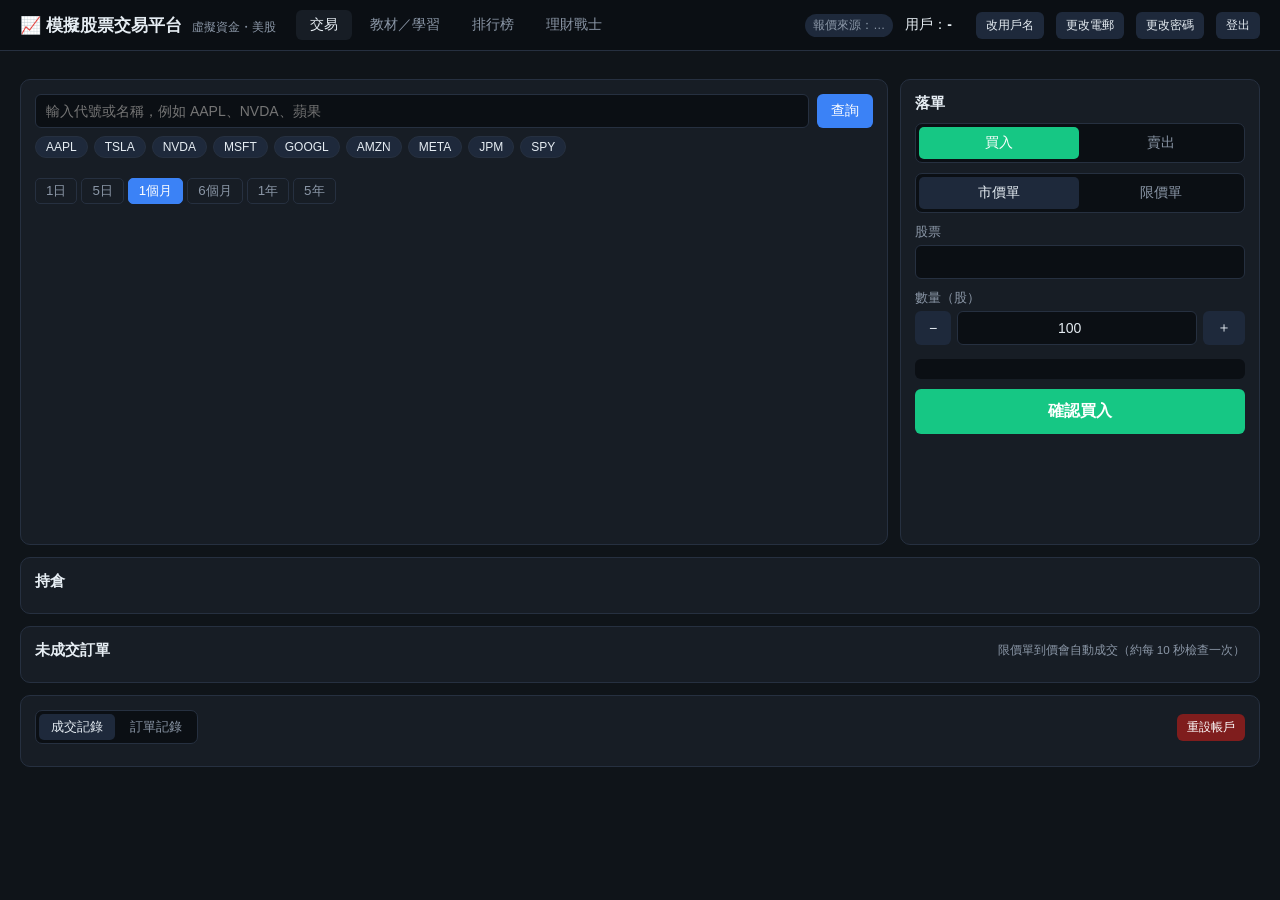
==== static/index.html @ ab20f43a "fix(learn): show random-draw as 7/bankSize (32) not 7/20" ====
<!doctype html>
<html lang="zh-Hant-HK">
<head>
<meta charset="utf-8">
<meta name="viewport" content="width=device-width, initial-scale=1">
<title>模擬股票交易平台</title>
<link rel="icon" href="data:,">
<link rel="stylesheet" href="/static/style.css?v=20261027d">
</head>
<body>
<header class="topbar">
  <div class="brand">📈 模擬股票交易平台 <span class="tag">虛擬資金・美股</span></div>
  <nav class="tabs">
    <a href="#trade" data-tab="trade" class="tab active">交易</a>
    <a href="#learn" data-tab="learn" class="tab">教材／學習</a>
    <a href="#leaderboard" data-tab="leaderboard" class="tab">排行榜</a>
    <a href="/fighter" class="tab">理財戰士</a>
  </nav>
  <div class="right">
    <span id="sourceBadge" class="badge">報價來源：…</span>
    <span class="user">用戶：<b id="userName">-</b> <span id="userEmail" class="muted"></span></span>
    <span class="user-id muted" id="userIdLabel"></span>
    <button id="changeNameBtn" class="btn ghost small">改用戶名</button>
    <button id="changeEmailBtn" class="btn ghost small">更改電郵</button>
    <button id="changePwBtn" class="btn ghost small">更改密碼</button>
    <button id="logoutBtn" class="btn ghost small">登出</button>
  </div>
</header>

<main>
<section id="tab-trade">
  <div class="cards" id="summaryCards"></div>

  <div class="grid2">
    <div class="panel">
      <div class="panel-head">
        <form id="searchForm" class="search">
          <div class="suggest-wrap">
            <input id="symbolInput" placeholder="輸入代號或名稱，例如 AAPL、NVDA、蘋果" autocomplete="off" aria-autocomplete="list" aria-controls="suggestBox" aria-expanded="false">
            <ul id="suggestBox" class="suggest-box hidden" role="listbox" aria-label="股票代號建議"></ul>
          </div>
          <button class="btn" type="submit">查詢</button>
        </form>
        <div class="chips" id="quickChips"></div>
      </div>
      <div id="quoteHead" class="quote-head"></div>
      <div class="ranges" id="ranges"></div>
      <div class="chart-wrap">
        <canvas id="chart"></canvas>
        <div id="chartTip" class="chart-tip hidden"></div>
        <div id="chartMsg" class="chart-msg"></div>
      </div>
    </div>

    <div class="panel">
      <h3>落單</h3>
      <form id="orderForm" class="order-form">
        <div class="seg" id="sideSeg">
          <button type="button" data-v="BUY" class="on buy">買入</button>
          <button type="button" data-v="SELL" class="sell">賣出</button>
        </div>
        <div class="seg" id="typeSeg">
          <button type="button" data-v="MARKET" class="on">市價單</button>
          <button type="button" data-v="LIMIT">限價單</button>
        </div>
        <label>股票<input id="oSymbol" readonly></label>
        <label>數量（股）
          <div class="qty">
            <button type="button" class="btn ghost" id="qtyMinus">−</button>
            <input id="oQty" type="number" min="1" step="1" value="100">
            <button type="button" class="btn ghost" id="qtyPlus">＋</button>
          </div>
          <small id="lotHint" class="muted"></small>
        </label>
        <label id="limitRow" class="hidden">限價<input id="oLimit" type="number" step="0.001" min="0"></label>
        <div class="est" id="estimate"></div>
        <button class="btn primary big" id="submitBtn">確認買入</button>
        <div id="orderMsg" class="msg"></div>
      </form>
    </div>
  </div>

  <div class="panel">
    <div class="panel-title"><h3>持倉</h3></div>
    <div class="table-wrap"><table id="posTable"></table></div>
  </div>

  <div class="panel">
    <div class="panel-title"><h3>未成交訂單</h3><small class="muted">限價單到價會自動成交（約每 10 秒檢查一次）</small></div>
    <div class="table-wrap"><table id="openTable"></table></div>
  </div>

  <div class="panel">
    <div class="panel-title">
      <div class="seg small" id="histSeg">
        <button type="button" data-v="trades" class="on">成交記錄</button>
        <button type="button" data-v="orders">訂單記錄</button>
      </div>
      <button id="resetBtn" class="btn danger small">重設帳戶</button>
    </div>
    <div class="table-wrap"><table id="histTable"></table></div>
  </div>
</section>


<section id="tab-learn" class="hidden">
  <div class="learn-layout">
    <div class="panel learn-main">
      <div class="panel-title">
        <h3 id="learnTitle">隨機練習</h3>
        <span class="badge" id="learnWeekBadge">基本面選股入門</span>
      </div>
      <div class="learn-subtabs seg small" id="learnSubtabs">
        <button type="button" data-learn="lesson" class="on">課文</button>
        <button type="button" data-learn="mc">小測</button>
        <button type="button" data-learn="status">合規／加成</button>
      </div>
      <div id="learnLesson" class="learn-pane md-body">載入中…</div>
      <div id="learnMc" class="learn-pane hidden"></div>
      <div id="learnStatus" class="learn-pane hidden"></div>
    </div>
    <aside class="panel learn-side">
      <h3>合規標的池</h3>
      <p class="muted small-text">撳代號去交易頁查價／落單。加成要持倉 ∩ 池內至少 1 隻並連續持有滿 7 日。</p>
      <div class="chips" id="learnUniverseChips"></div>
      <div class="learn-side-status" id="learnSideSummary"></div>
    </aside>
  </div>
</section>

<section id="tab-leaderboard" class="hidden">
  <div class="panel">
    <div class="panel-title"><h3>🏆 排行榜（按總回報率）</h3><button class="btn ghost small" id="lbRefresh">重新整理</button></div>
    <p class="muted" id="lbNote"></p>
    <div class="table-wrap"><table id="lbTable"></table></div>
  </div>
</section>
</main>

<div id="pwModal" class="modal hidden">
  <div class="modal-box">
    <h2 id="pwTitle">更改密碼</h2>
    <form id="pwForm" class="order-form">
      <label id="pwCurRow">現有密碼<input id="pwCur" type="password" autocomplete="current-password"></label>
      <label>新密碼<input id="pwNew" type="password" autocomplete="new-password" required minlength="8">
        <small class="muted">最少 8 個字；更改後其他裝置會被登出</small></label>
      <label>確認新密碼<input id="pwNew2" type="password" autocomplete="new-password" required minlength="8"></label>
      <div class="msg" id="pwMsg"></div>
      <div style="display:flex;gap:8px"><button type="button" class="btn ghost" id="pwCancel" style="flex:1">取消</button>
      <button class="btn primary" style="flex:1">確認更改</button></div>
    </form>
  </div>
</div>


<div id="nameModal" class="modal hidden">
  <div class="modal-box">
    <h2>更改用戶名</h2>
    <p class="muted">2–20 字，中英文／數字／_／-。用戶 ID 唔會變；排行榜同對戰會顯示新名。</p>
    <form id="nameForm" class="order-form">
      <label>新用戶名<input id="nmUser" autocomplete="username" required maxlength="20"></label>
      <div class="msg" id="nmMsg"></div>
      <div style="display:flex;gap:8px"><button type="button" class="btn ghost" id="nmCancel" style="flex:1">取消</button>
      <button class="btn primary" style="flex:1">確認更改</button></div>
    </form>
  </div>
</div>

<div id="emailModal" class="modal hidden">
  <div class="modal-box">
    <h2>更改電郵</h2>
    <p class="muted">要輸入現有密碼。未有電郵嘅帳戶設定咗之後先可以用「忘記密碼」。</p>
    <form id="emailForm" class="order-form">
      <label>現有密碼<input id="emPw" type="password" autocomplete="current-password" required></label>
      <label>新電郵<input id="emEmail" type="email" autocomplete="email" required maxlength="254"></label>
      <div class="msg" id="emMsg"></div>
      <div style="display:flex;gap:8px"><button type="button" class="btn ghost" id="emCancel" style="flex:1">取消</button>
      <button class="btn primary" style="flex:1">確認更改</button></div>
    </form>
  </div>
</div>


<div id="userViewModal" class="modal hidden" role="dialog" aria-modal="true" aria-labelledby="uvTitle">
  <div class="modal-box wide">
    <div class="panel-title" style="margin-bottom:12px">
      <h2 id="uvTitle" style="margin:0">用戶持倉</h2>
      <button type="button" class="btn ghost small" id="uvClose">關閉</button>
    </div>
    <p class="muted" id="uvSummary"></p>
    <h3 class="uv-h">持倉</h3>
    <div class="table-wrap"><table id="uvPosTable"></table></div>
    <h3 class="uv-h">成交紀錄</h3>
    <div class="table-wrap"><table id="uvTradeTable"></table></div>
  </div>
</div>

<div id="toast" class="toast hidden"></div>
<script src="/static/app.js?v=20261027d"></script>
<script src="/static/curriculum.js?v=20261027d"></script>
</body>
</html>
---- static/style.css ----
:root{--bg:#0f1419;--panel:#171d25;--line:#263040;--text:#e6edf3;--muted:#8b97a7;--up:#16c784;--down:#ea3943;--accent:#3b82f6;--warn:#f59e0b}
*{box-sizing:border-box}
body{margin:0;background:var(--bg);color:var(--text);font-family:-apple-system,"PingFang HK","Noto Sans CJK TC","Noto Sans TC","Microsoft JhengHei",sans-serif;font-size:14px}
.topbar{display:flex;align-items:center;gap:20px;padding:10px 20px;background:#0b0f14;border-bottom:1px solid var(--line);position:sticky;top:0;z-index:5;flex-wrap:wrap}
.brand{font-weight:700;font-size:17px}.tag{font-size:12px;color:var(--muted);font-weight:400;margin-left:6px}
.tabs{display:flex;gap:4px}.tab{color:var(--muted);text-decoration:none;padding:6px 14px;border-radius:6px}
.tab.active{background:var(--panel);color:var(--text)}
.right{margin-left:auto;display:flex;align-items:center;gap:12px}
.badge{font-size:12px;padding:3px 8px;border-radius:999px;background:#1e293b;color:var(--muted)}
.badge.live{background:rgba(22,199,132,.15);color:var(--up)}.badge.sim{background:rgba(245,158,11,.15);color:var(--warn)}
main{padding:16px 20px;max-width:1400px;margin:0 auto}
.cards{display:grid;grid-template-columns:repeat(auto-fit,minmax(260px,1fr));gap:12px;margin-bottom:12px}
.card{background:var(--panel);border:1px solid var(--line);border-radius:10px;padding:14px}
.card h4{margin:0 0 8px;color:var(--muted);font-weight:500;font-size:13px}
.card .big{font-size:22px;font-weight:700}
.kv{display:grid;grid-template-columns:auto 1fr;gap:3px 12px;font-size:13px}.kv span:nth-child(odd){color:var(--muted)}.kv span:nth-child(even){text-align:right}
.grid2{display:grid;grid-template-columns:1fr 360px;gap:12px}
@media(max-width:960px){.grid2{grid-template-columns:1fr}}
.panel{background:var(--panel);border:1px solid var(--line);border-radius:10px;padding:14px;margin-bottom:12px}
.panel h3{margin:0 0 10px;font-size:15px}
.panel-title{display:flex;align-items:center;justify-content:space-between;gap:10px;margin-bottom:8px}.panel-title h3{margin:0}
.search{display:flex;gap:8px;align-items:stretch;flex:1;min-width:220px}
.suggest-wrap{position:relative;flex:1;min-width:0}
.suggest-box{position:absolute;left:0;right:0;top:calc(100% + 4px);margin:0;padding:4px 0;list-style:none;background:#0b0f14;border:1px solid var(--line);border-radius:8px;max-height:280px;overflow:auto;z-index:15;box-shadow:0 8px 24px rgba(0,0,0,.45)}
.suggest-box li{padding:8px 12px;cursor:pointer;display:flex;justify-content:space-between;gap:12px;align-items:baseline}
.suggest-box li:hover,.suggest-box li.active{background:#1e293b}
.suggest-box .s-sym{font-weight:700}.suggest-box .s-name{color:var(--muted);font-size:12px;overflow:hidden;text-overflow:ellipsis;white-space:nowrap}
.suggest-box .s-mkt{font-size:11px;color:var(--muted);flex-shrink:0}
.panel-head{display:flex;flex-direction:column;gap:0}
input{background:#0b0f14;border:1px solid var(--line);color:var(--text);border-radius:6px;padding:8px 10px;font-size:14px;width:100%}
input:focus{outline:none;border-color:var(--accent)}
.btn{background:var(--accent);color:#fff;border:0;border-radius:6px;padding:8px 14px;cursor:pointer;font-size:14px;white-space:nowrap}
.btn:hover{filter:brightness(1.1)}.btn.ghost{background:#1e293b;color:var(--text)}.btn.small{padding:5px 10px;font-size:12px}
.btn.danger{background:#7f1d1d}.btn.primary{background:var(--up)}.btn.big{width:100%;padding:12px;font-size:16px;font-weight:600}
.btn.sellmode{background:var(--down)}.btn:disabled{opacity:.5;cursor:not-allowed}
.chips{display:flex;flex-wrap:wrap;gap:6px;margin-top:8px}
.chip{background:#1e293b;border:1px solid var(--line);color:var(--text);border-radius:999px;padding:3px 10px;cursor:pointer;font-size:12px}
.chip:hover{border-color:var(--accent)}
.quote-head{display:flex;align-items:baseline;gap:14px;margin:14px 0 6px;flex-wrap:wrap}
.quote-head .name{font-size:16px;font-weight:600}.quote-head .px{font-size:26px;font-weight:700}
.up{color:var(--up)}.down{color:var(--down)}.muted{color:var(--muted)}
.ranges{display:flex;gap:4px;margin-bottom:6px}
.ranges button{background:transparent;border:1px solid var(--line);color:var(--muted);border-radius:5px;padding:3px 10px;cursor:pointer}
.ranges button.on{background:var(--accent);border-color:var(--accent);color:#fff}
.chart-wrap{position:relative;height:320px}
#chart{width:100%;height:100%;display:block}
.chart-tip{position:absolute;pointer-events:none;background:#0b0f14;border:1px solid var(--line);padding:4px 8px;border-radius:5px;font-size:12px;white-space:nowrap}
.chart-msg{position:absolute;inset:0;display:flex;align-items:center;justify-content:center;color:var(--muted);pointer-events:none}
.order-form{display:flex;flex-direction:column;gap:10px}
.order-form label{display:flex;flex-direction:column;gap:4px;color:var(--muted);font-size:13px}
.seg{display:flex;background:#0b0f14;border:1px solid var(--line);border-radius:7px;padding:3px;gap:3px}
.seg button{flex:1;background:transparent;border:0;color:var(--muted);padding:7px;border-radius:5px;cursor:pointer;font-size:14px}
.seg button.on{background:#1e293b;color:var(--text)}.seg button.on.buy{background:var(--up);color:#fff}.seg button.on.sell{background:var(--down);color:#fff}
.seg.small{display:inline-flex}.seg.small button{padding:4px 12px;font-size:13px}
.qty{display:flex;gap:6px}.qty input{text-align:center}
.est{background:#0b0f14;border-radius:6px;padding:10px;font-size:13px;line-height:1.7}
.msg{min-height:18px;font-size:13px}.msg.err{color:var(--down)}.msg.ok{color:var(--up)}
.table-wrap{overflow-x:auto}
table{width:100%;border-collapse:collapse;font-size:13px}
th,td{padding:7px 8px;border-bottom:1px solid var(--line);text-align:right;white-space:nowrap}
th{color:var(--muted);font-weight:500}th:first-child,td:first-child,td.l,th.l{text-align:left}
tr:hover td{background:#1b2230}
td .sym{font-weight:600;cursor:pointer;color:var(--accent)}
.pill{font-size:11px;padding:1px 7px;border-radius:999px;background:#1e293b}
.pill.BUY{background:rgba(22,199,132,.15);color:var(--up)}.pill.SELL{background:rgba(234,57,67,.15);color:var(--down)}
.pill.FILLED{color:var(--up)}.pill.PENDING{color:var(--warn)}.pill.CANCELLED{color:var(--muted)}
.empty{color:var(--muted);text-align:center!important;padding:18px}
.hidden{display:none!important}
.modal{position:fixed;inset:0;background:rgba(0,0,0,.65);display:flex;align-items:center;justify-content:center;z-index:20}
.modal-box{background:var(--panel);border:1px solid var(--line);border-radius:12px;padding:24px;width:min(460px,92vw)}
.modal-box h2{margin-top:0;font-size:19px}
.toast{position:fixed;bottom:20px;left:50%;transform:translateX(-50%);background:#1e293b;border:1px solid var(--line);padding:10px 18px;border-radius:8px;z-index:30}
.rank1 td:first-child{color:#fbbf24;font-weight:700}.rank2 td:first-child{color:#cbd5e1;font-weight:700}.rank3 td:first-child{color:#d97706;font-weight:700}
tr.me td{background:rgba(59,130,246,.10)}
.auth-page{display:flex;align-items:center;justify-content:center;min-height:100vh;padding:20px}
.auth-box{background:var(--panel);border:1px solid var(--line);border-radius:14px;padding:28px;width:min(420px,94vw)}
.big-brand{font-size:22px;margin-bottom:4px}
.auth-tabs{margin:16px 0}.auth-tabs a{flex:1;text-align:center;color:var(--muted);padding:8px;border-radius:5px;text-decoration:none}
.auth-tabs a.on{background:#1e293b;color:var(--text)}
.small-text{font-size:13px;margin:0}a{color:var(--accent)}

.demo-link{background:rgba(245,158,11,.12);border:1px solid var(--warn);border-radius:8px;padding:10px;margin-top:12px;font-size:13px;line-height:1.5}
.demo-link a{display:block;word-break:break-all;margin-top:4px}
.google-btn{text-align:center;text-decoration:none;display:block}
.google-btn.hidden{display:none}

.modal-box.wide{width:min(920px,96vw);max-height:85vh;overflow:auto;padding:20px 22px}
.uv-h{font-size:14px;margin:16px 0 8px}
button.user-link,a.user-link{
  background:none;border:none;padding:0;margin:0;cursor:pointer;
  color:var(--accent);font:inherit;font-weight:600;text-decoration:underline;
  text-underline-offset:2px
}
button.user-link:hover{color:#93c5fd}

/* ---- curriculum / learn ---- */
.learn-layout{display:grid;grid-template-columns:1fr 280px;gap:12px;align-items:start}
@media(max-width:960px){.learn-layout{grid-template-columns:1fr}}
.learn-subtabs{margin:0 0 14px}
.learn-pane{line-height:1.65}
.md-body h1{font-size:20px;margin:0 0 14px}
.md-body h2{font-size:16px;margin:22px 0 8px;padding-bottom:6px;border-bottom:1px solid var(--line)}
.md-body h3{font-size:14px;margin:16px 0 6px}
.md-body p{margin:0 0 10px}
.md-body ul,.md-body ol{margin:0 0 12px;padding-left:1.3em}
.md-body li{margin:4px 0}
.md-body table{width:100%;border-collapse:collapse;font-size:13px;margin:10px 0 14px}
.md-body th,.md-body td{border:1px solid var(--line);padding:6px 8px;text-align:left}
.md-body th{background:#0b0f14;color:var(--muted);font-weight:500}
.md-body strong{color:#fff}
.md-body code{background:#0b0f14;padding:1px 5px;border-radius:4px;font-size:12px}
.learn-side .chips{margin:10px 0 14px}
.learn-side-status{font-size:13px;line-height:1.6;background:#0b0f14;border:1px solid var(--line);border-radius:8px;padding:10px}
.mc-q{border:1px solid var(--line);border-radius:8px;padding:12px;margin-bottom:10px;background:#0b0f14}
.mc-q h4{margin:0 0 8px;font-size:14px}
.mc-choice{display:flex;gap:8px;align-items:flex-start;padding:6px 4px;cursor:pointer;border-radius:6px}
.mc-choice:hover{background:#1b2230}
.mc-choice input{margin-top:3px;flex-shrink:0;width:auto}
.mc-explain{margin-top:8px;padding:8px 10px;border-radius:6px;font-size:13px;background:rgba(59,130,246,.12);border:1px solid rgba(59,130,246,.35)}
.mc-q.correct{border-color:rgba(22,199,132,.5)}
.mc-q.wrong{border-color:rgba(234,57,67,.5)}
.mc-result{padding:12px;border-radius:8px;margin-bottom:12px;border:1px solid var(--line)}
.mc-result.pass{background:rgba(22,199,132,.12);border-color:rgba(22,199,132,.4)}
.mc-result.fail{background:rgba(234,57,67,.12);border-color:rgba(234,57,67,.4)}
.comp-row{display:flex;justify-content:space-between;gap:12px;padding:6px 0;border-bottom:1px solid var(--line);font-size:13px}
.comp-row:last-child{border-bottom:0}
.comp-ok{color:var(--up)}.comp-no{color:var(--down)}.comp-wait{color:var(--warn)}
.chip.in-pool{border-color:var(--accent)}
.chip.held{background:rgba(22,199,132,.15);border-color:var(--up)}
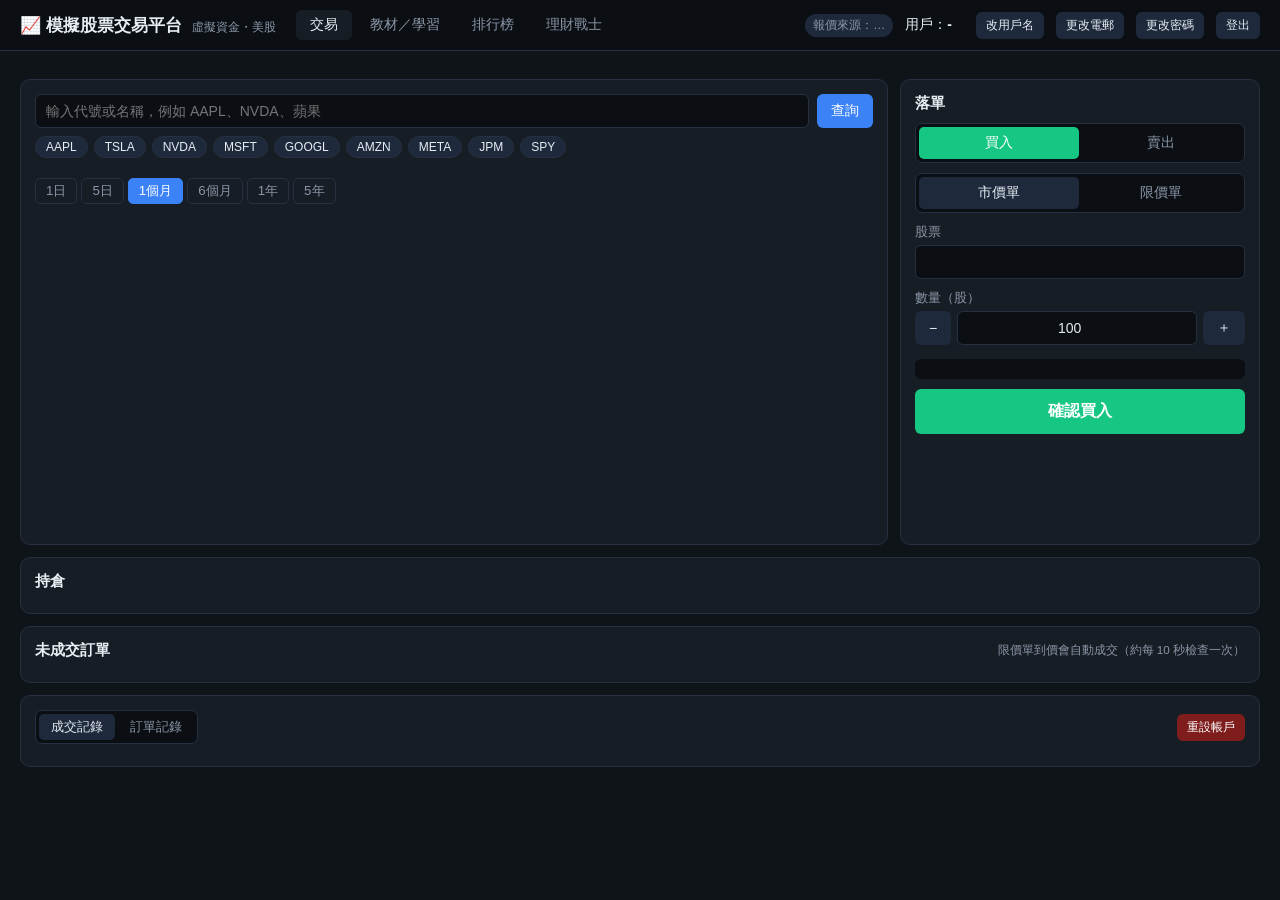
==== commit e25a6efa: "feat(ui): show trade reason on public user view" ====
--- a/static/index.html
+++ b/static/index.html
@@ -5,7 +5,7 @@
 <meta name="viewport" content="width=device-width, initial-scale=1">
 <title>模擬股票交易平台</title>
 <link rel="icon" href="data:,">
-<link rel="stylesheet" href="/static/style.css?v=20261027d">
+<link rel="stylesheet" href="/static/style.css?v=20261030r">
 </head>
 <body>
 <header class="topbar">
@@ -195,8 +195,28 @@
   </div>
 </div>
 
+
+<div id="reasonModal" class="modal hidden" role="dialog" aria-modal="true" aria-labelledby="reasonTitle">
+  <div class="modal-box">
+    <h2 id="reasonTitle">交易理由（可選）</h2>
+    <p class="muted" id="reasonHint">落單前可以寫低點解今次買／賣（可選／可跳過）。方便之後回顧同教材反思。</p>
+    <form id="reasonForm" class="order-form">
+      <label>理由（可選）
+        <textarea id="reasonText" rows="4" maxlength="500" placeholder="例如：跟住教材池買 AAPL，做長線持倉練習"></textarea>
+        <small class="muted" id="reasonHelp">可留空或跳過；填咗會一齊送出（最多 500 字）。取消就唔會落單</small>
+      </label>
+      <div class="msg" id="reasonMsg"></div>
+      <div style="display:flex;gap:8px;flex-wrap:wrap">
+        <button type="button" class="btn ghost" id="reasonCancel" style="flex:1">取消</button>
+        <button type="button" class="btn ghost" id="reasonSkip" style="flex:1">跳過，直接落單</button>
+        <button class="btn primary" id="reasonConfirm" style="flex:1">確認落單</button>
+      </div>
+    </form>
+  </div>
+</div>
+
 <div id="toast" class="toast hidden"></div>
-<script src="/static/app.js?v=20261027d"></script>
+<script src="/static/app.js?v=20261031a"></script>
 <script src="/static/curriculum.js?v=20261027d"></script>
 </body>
 </html>
--- a/static/style.css
+++ b/static/style.css
@@ -127,3 +127,7 @@
 .comp-ok{color:var(--up)}.comp-no{color:var(--down)}.comp-wait{color:var(--warn)}
 .chip.in-pool{border-color:var(--accent)}
 .chip.held{background:rgba(22,199,132,.15);border-color:var(--up)}
+
+textarea{background:#0b0f14;border:1px solid var(--line);color:var(--text);border-radius:6px;padding:8px 10px;font-size:14px;width:100%;font-family:inherit;resize:vertical;min-height:88px;line-height:1.5}
+textarea:focus{outline:none;border-color:var(--accent)}
+.reason-cell{max-width:260px;white-space:normal;word-break:break-word;text-align:left;color:var(--muted);font-size:12px}.reason-cell .reason-text{margin-right:6px}.reason-cell .btn.small{padding:2px 8px;font-size:11px;vertical-align:middle}
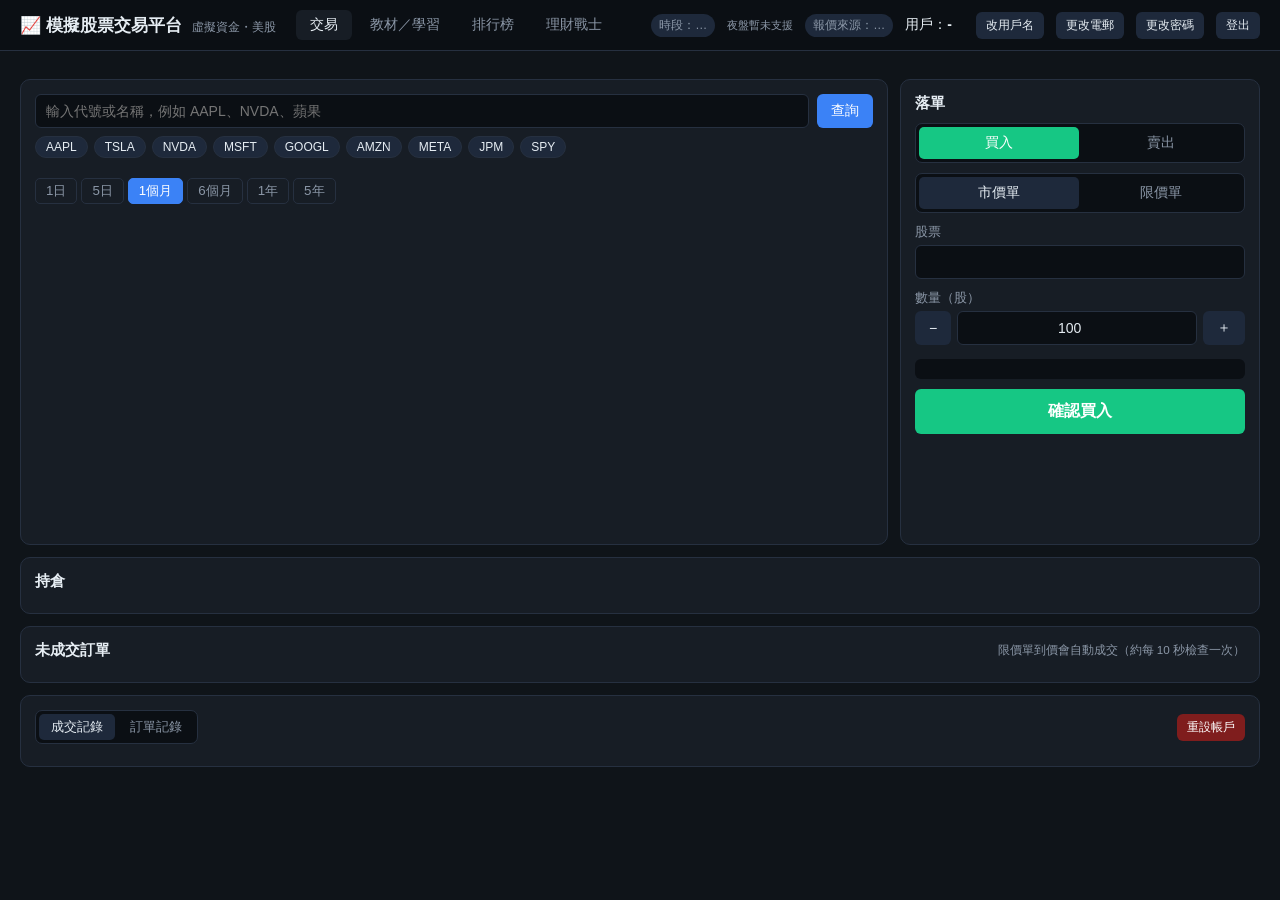
==== commit 8d3d0553: "feat(ui): market session badge and extended-hours order rules Poll GET /api/market/session, show PRE" ====
--- a/static/index.html
+++ b/static/index.html
@@ -5,7 +5,7 @@
 <meta name="viewport" content="width=device-width, initial-scale=1">
 <title>模擬股票交易平台</title>
 <link rel="icon" href="data:,">
-<link rel="stylesheet" href="/static/style.css?v=20261030r">
+<link rel="stylesheet" href="/static/style.css?v=20261103a">
 </head>
 <body>
 <header class="topbar">
@@ -17,6 +17,8 @@
     <a href="/fighter" class="tab">理財戰士</a>
   </nav>
   <div class="right">
+    <span id="sessionBadge" class="badge session">時段：…</span>
+    <span id="overnightNote" class="muted overnight-note">夜盤暫未支援</span>
     <span id="sourceBadge" class="badge">報價來源：…</span>
     <span class="user">用戶：<b id="userName">-</b> <span id="userEmail" class="muted"></span></span>
     <span class="user-id muted" id="userIdLabel"></span>
@@ -30,6 +32,7 @@
 <main>
 <section id="tab-trade">
   <div class="cards" id="summaryCards"></div>
+  <div id="sessionWarn" class="session-warn hidden" role="status">非常規交易時段，價格同成交可能較差</div>
 
   <div class="grid2">
     <div class="panel">
@@ -63,6 +66,7 @@
           <button type="button" data-v="MARKET" class="on">市價單</button>
           <button type="button" data-v="LIMIT">限價單</button>
         </div>
+        <small id="extHoursNote" class="muted ext-hours-note hidden">延長時段只接受限價單</small>
         <label>股票<input id="oSymbol" readonly></label>
         <label>數量（股）
           <div class="qty">
@@ -216,7 +220,7 @@
 </div>
 
 <div id="toast" class="toast hidden"></div>
-<script src="/static/app.js?v=20261031a"></script>
+<script src="/static/app.js?v=20261103a"></script>
 <script src="/static/curriculum.js?v=20261027d"></script>
 </body>
 </html>
--- a/static/style.css
+++ b/static/style.css
@@ -131,3 +131,19 @@
 textarea{background:#0b0f14;border:1px solid var(--line);color:var(--text);border-radius:6px;padding:8px 10px;font-size:14px;width:100%;font-family:inherit;resize:vertical;min-height:88px;line-height:1.5}
 textarea:focus{outline:none;border-color:var(--accent)}
 .reason-cell{max-width:260px;white-space:normal;word-break:break-word;text-align:left;color:var(--muted);font-size:12px}.reason-cell .reason-text{margin-right:6px}.reason-cell .btn.small{padding:2px 8px;font-size:11px;vertical-align:middle}
+
+/* ---- market session / extended hours ---- */
+.badge.session{background:#1e293b;color:var(--muted)}
+.badge.session.PRE{background:rgba(59,130,246,.18);color:#93c5fd}
+.badge.session.RTH{background:rgba(22,199,132,.15);color:var(--up)}
+.badge.session.AFTER{background:rgba(245,158,11,.18);color:var(--warn)}
+.badge.session.CLOSED{background:rgba(139,151,167,.18);color:var(--muted)}
+.overnight-note{font-size:11px;white-space:nowrap}
+.session-warn{background:rgba(245,158,11,.12);border:1px solid rgba(245,158,11,.45);color:var(--warn);border-radius:8px;padding:10px 14px;margin-bottom:12px;font-size:13px;line-height:1.5}
+.ext-hours-note{display:block;margin-top:-4px}
+.seg button:disabled{opacity:.45;cursor:not-allowed}
+.pill.session{font-size:11px;padding:1px 7px;border-radius:999px;background:#1e293b;color:var(--muted);margin-left:4px}
+.pill.session.PRE{background:rgba(59,130,246,.18);color:#93c5fd}
+.pill.session.RTH{background:rgba(22,199,132,.15);color:var(--up)}
+.pill.session.AFTER{background:rgba(245,158,11,.18);color:var(--warn)}
+.pill.session.CLOSED{background:rgba(139,151,167,.18);color:var(--muted)}
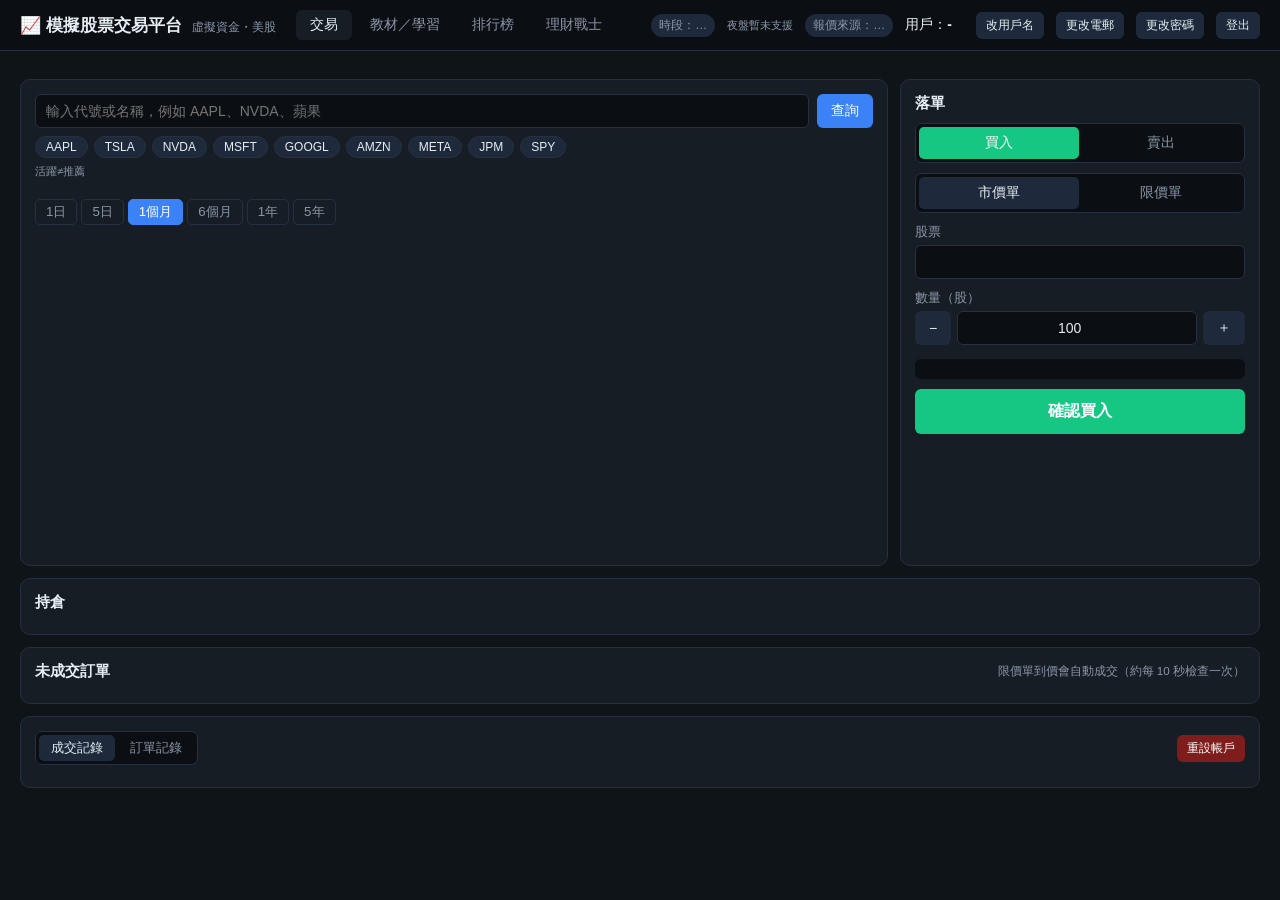
==== commit 245d1039: "feat(ui): sort quick chips by dollarVolume via /api/symbols/hot" ====
--- a/static/index.html
+++ b/static/index.html
@@ -5,7 +5,7 @@
 <meta name="viewport" content="width=device-width, initial-scale=1">
 <title>模擬股票交易平台</title>
 <link rel="icon" href="data:,">
-<link rel="stylesheet" href="/static/style.css?v=20261103a">
+<link rel="stylesheet" href="/static/style.css?v=20261103b">
 </head>
 <body>
 <header class="topbar">
@@ -45,6 +45,7 @@
           <button class="btn" type="submit">查詢</button>
         </form>
         <div class="chips" id="quickChips"></div>
+        <p class="chips-hint muted">活躍≠推薦</p>
       </div>
       <div id="quoteHead" class="quote-head"></div>
       <div class="ranges" id="ranges"></div>
@@ -220,7 +221,7 @@
 </div>
 
 <div id="toast" class="toast hidden"></div>
-<script src="/static/app.js?v=20261103a"></script>
+<script src="/static/app.js?v=20261103b"></script>
 <script src="/static/curriculum.js?v=20261027d"></script>
 </body>
 </html>
--- a/static/style.css
+++ b/static/style.css
@@ -147,3 +147,5 @@
 .pill.session.RTH{background:rgba(22,199,132,.15);color:var(--up)}
 .pill.session.AFTER{background:rgba(245,158,11,.18);color:var(--warn)}
 .pill.session.CLOSED{background:rgba(139,151,167,.18);color:var(--muted)}
+
+.chips-hint{margin:6px 0 0;font-size:11px;line-height:1.4}
